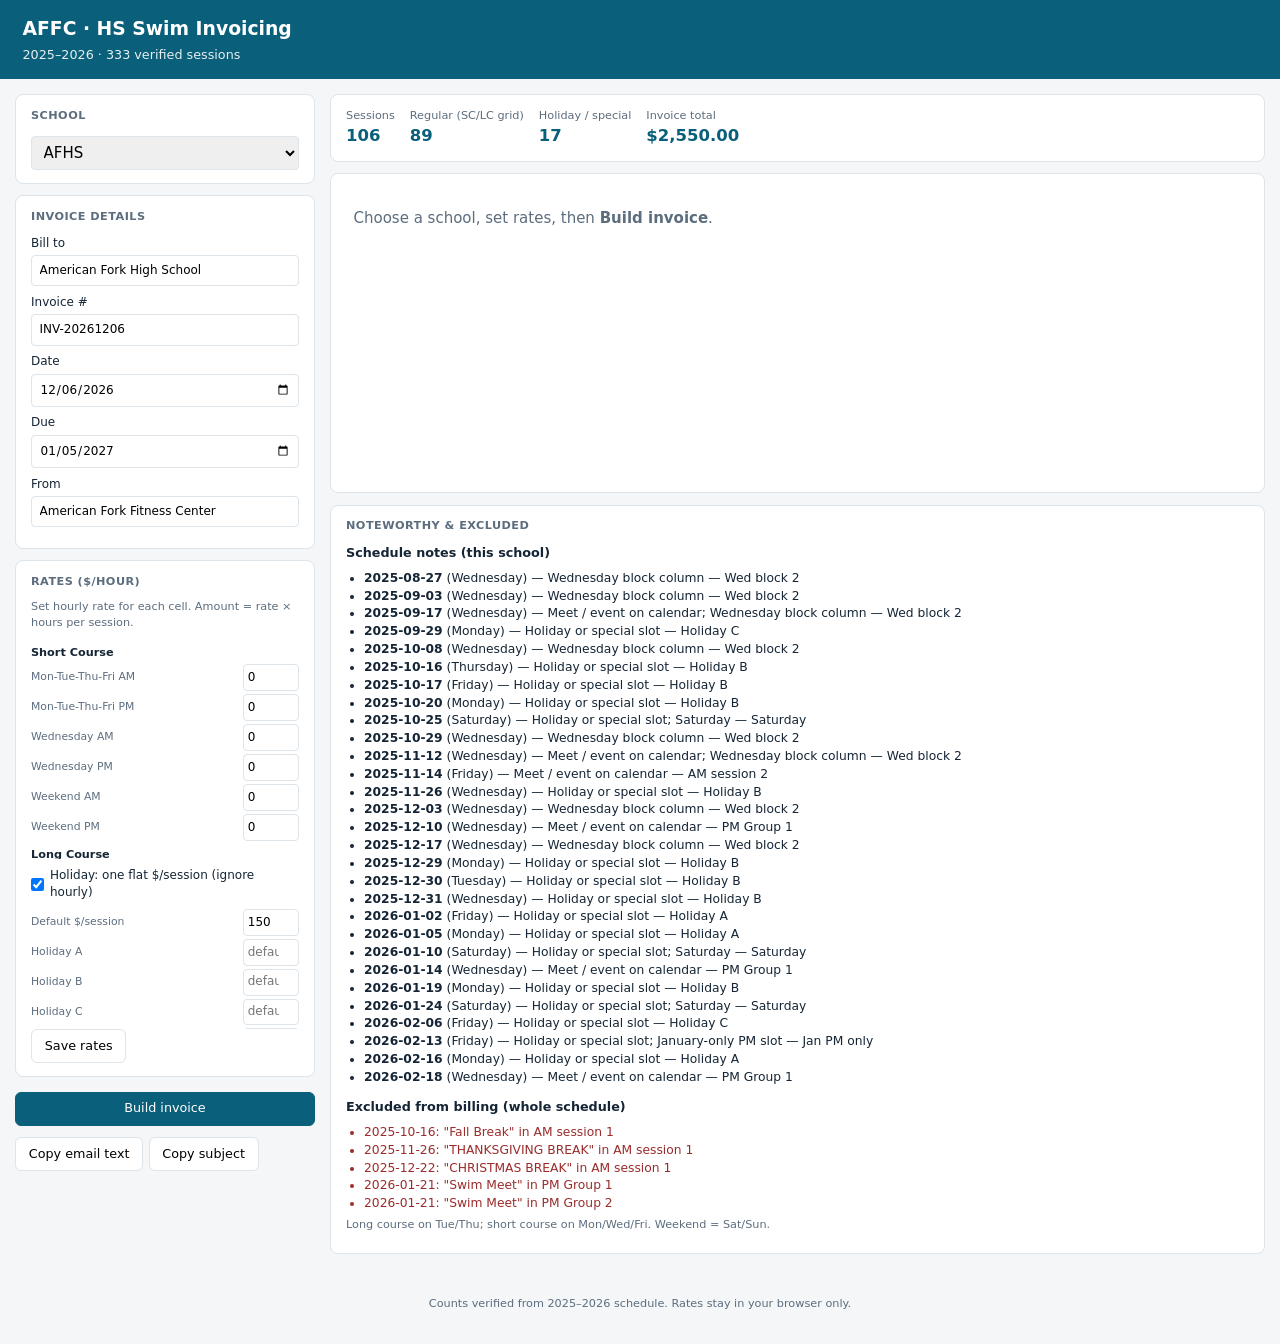
==== index.html @ 0ae1c866 "Initial commit: AFFC HS swim invoicing site (2025-2026) Co-authored-by: Cursor <cursoragent@cursor.c" ====
<!DOCTYPE html>
<html lang="en">
<head>
  <meta charset="UTF-8" />
  <meta name="viewport" content="width=device-width, initial-scale=1" />
  <title>AFFC HS Swim Invoicing</title>
  <link rel="stylesheet" href="app.css" />
</head>
<body>
  <header>
    <h1>AFFC · HS Swim Invoicing</h1>
    <p class="tag">2025–2026 · <span id="session-count">—</span> sessions</p>
  </header>

  <div class="layout">
    <aside class="sidebar">
      <section class="panel">
        <h2>School</h2>
        <select id="school">
          <option value="AFHS">AFHS</option>
          <option value="LPHS">LPHS</option>
          <option value="PGHS">PGHS</option>
          <option value="SKYR">SKYR</option>
        </select>
      </section>

      <section class="panel">
        <h2>Invoice details</h2>
        <label>Bill to <input id="bill-to" /></label>
        <label>Invoice # <input id="inv-num" /></label>
        <label>Date <input type="date" id="inv-date" /></label>
        <label>Due <input type="date" id="inv-due" /></label>
        <label>From <input id="inv-from" value="American Fork Fitness Center" /></label>
      </section>

      <section class="panel">
        <h2>Rates ($/hour)</h2>
        <p class="help">Set hourly rate for each cell. Amount = rate × hours per session.</p>
        <div id="rate-table" class="rate-table"></div>
        <label class="check"><input type="checkbox" id="holiday-flat" /> Holiday: one flat $/session (ignore hourly)</label>
        <div id="holiday-rates" class="rate-table compact"></div>
        <button type="button" class="btn" id="save-rates">Save rates</button>
        <span id="saved-msg" class="saved-msg"></span>
      </section>

      <button type="button" class="btn primary block" id="build-invoice">Build invoice</button>
      <div class="copy-row">
        <button type="button" class="btn" id="copy-text">Copy email text</button>
        <button type="button" class="btn" id="copy-subject">Copy subject</button>
      </div>
    </aside>

    <main class="main">
      <section class="panel summary-bar" id="summary-bar"></section>

      <article class="invoice-doc" id="invoice-doc">
        <p class="placeholder">Choose a school, set rates, then <strong>Build invoice</strong>.</p>
      </article>

      <section class="panel noteworthy-panel">
        <h2>Noteworthy &amp; excluded</h2>
        <div id="noteworthy"></div>
      </section>
    </main>
  </div>

  <footer>
    <p>Counts verified from 2025–2026 schedule. Rates stay in your browser only.</p>
  </footer>

  <textarea id="clipboard-buffer" class="sr-only" aria-hidden="true"></textarea>
  <script src="app.js"></script>
</body>
</html>
---- app.css ----
:root {
  --bg: #f4f6f8;
  --card: #fff;
  --ink: #152535;
  --muted: #5c6d7e;
  --line: #dde4ea;
  --brand: #0a5f7a;
  --brand-light: #e6f3f7;
  --sc: #1a6b4a;
  --lc: #b45309;
  --hol: #6b4fa0;
  --radius: 8px;
  font-family: "Segoe UI", system-ui, sans-serif;
  font-size: 15px;
  line-height: 1.45;
}

* { box-sizing: border-box; }
body { margin: 0; background: var(--bg); color: var(--ink); }

header {
  background: var(--brand);
  color: #fff;
  padding: 1rem 1.5rem;
}
header h1 { margin: 0; font-size: 1.25rem; font-weight: 600; }
.tag { margin: 0.25rem 0 0; opacity: 0.9; font-size: 0.85rem; }

.layout {
  display: grid;
  grid-template-columns: 300px 1fr;
  gap: 1rem;
  max-width: 1280px;
  margin: 0 auto;
  padding: 1rem;
  align-items: start;
}

@media (max-width: 900px) {
  .layout { grid-template-columns: 1fr; }
}

.sidebar { display: flex; flex-direction: column; gap: 0.75rem; }
.panel {
  background: var(--card);
  border: 1px solid var(--line);
  border-radius: var(--radius);
  padding: 0.85rem 1rem;
}
.panel h2 {
  margin: 0 0 0.6rem;
  font-size: 0.75rem;
  text-transform: uppercase;
  letter-spacing: 0.04em;
  color: var(--muted);
  font-weight: 600;
}

label { display: block; margin-bottom: 0.5rem; font-size: 0.8rem; font-weight: 500; }
input, select {
  width: 100%;
  margin-top: 0.2rem;
  padding: 0.4rem 0.5rem;
  border: 1px solid var(--line);
  border-radius: 4px;
  font: inherit;
}
.help { font-size: 0.75rem; color: var(--muted); margin: 0 0 0.5rem; }
.check { display: flex; align-items: center; gap: 0.4rem; font-size: 0.8rem; margin: 0.5rem 0; }
.check input { width: auto; margin: 0; }

.btn {
  padding: 0.45rem 0.85rem;
  border: 1px solid var(--line);
  background: var(--card);
  border-radius: 6px;
  cursor: pointer;
  font: inherit;
  font-size: 0.85rem;
}
.btn:hover { background: #f0f3f6; }
.btn.primary { background: var(--brand); color: #fff; border-color: var(--brand); }
.btn.primary:hover { background: #084d63; }
.btn.block { width: 100%; margin-top: 0.25rem; }
.copy-row { display: flex; gap: 0.35rem; flex-wrap: wrap; }
.saved-msg { font-size: 0.75rem; color: var(--sc); margin-left: 0.35rem; }

.rate-table { font-size: 0.72rem; max-height: 220px; overflow-y: auto; }
.rate-table.compact { max-height: 120px; }
.rate-row {
  display: grid;
  grid-template-columns: 1fr 56px;
  gap: 0.25rem;
  align-items: center;
  margin-bottom: 0.2rem;
}
.rate-row span { color: var(--muted); line-height: 1.2; }
.rate-row input { margin: 0; padding: 0.25rem; font-size: 0.8rem; }

.main { display: flex; flex-direction: column; gap: 0.75rem; min-width: 0; }

.summary-bar {
  display: flex;
  flex-wrap: wrap;
  gap: 1rem;
  font-size: 0.9rem;
}
.summary-bar strong { color: var(--brand); font-size: 1.1rem; }
.summary-bar .muted { color: var(--muted); font-size: 0.75rem; display: block; }

.invoice-doc {
  background: var(--card);
  border: 1px solid var(--line);
  border-radius: var(--radius);
  padding: 1.25rem 1.5rem;
  min-height: 320px;
}
.invoice-doc .placeholder { color: var(--muted); }

.inv-head { margin-bottom: 1.25rem; border-bottom: 2px solid var(--brand); padding-bottom: 0.75rem; }
.inv-head h2 { margin: 0; font-size: 1.15rem; }
.inv-meta { font-size: 0.85rem; color: var(--muted); margin-top: 0.35rem; }

.billing-section { margin: 1.25rem 0; }
.billing-section > h3 {
  margin: 0 0 0.5rem;
  font-size: 0.95rem;
  padding: 0.35rem 0.6rem;
  border-radius: 4px;
  color: #fff;
}
.billing-section.sc > h3 { background: var(--sc); }
.billing-section.lc > h3 { background: var(--lc); }
.billing-section.holiday > h3 { background: var(--hol); }
.billing-section.notes > h3 { background: #4a5568; }

.day-block { margin: 0.75rem 0 0.75rem 0.5rem; }
.day-block h4 {
  margin: 0 0 0.35rem;
  font-size: 0.85rem;
  color: var(--ink);
  border-left: 3px solid var(--line);
  padding-left: 0.5rem;
}

table.inv {
  width: 100%;
  border-collapse: collapse;
  font-size: 0.82rem;
  margin-bottom: 0.5rem;
}
table.inv th, table.inv td {
  border: 1px solid var(--line);
  padding: 0.35rem 0.5rem;
  text-align: left;
}
table.inv th { background: #f8fafb; font-weight: 600; }
table.inv td.num, table.inv th.num { text-align: right; }
table.inv tr.subtotal td { font-weight: 600; background: var(--brand-light); }

.grand-total {
  text-align: right;
  font-size: 1.2rem;
  font-weight: 700;
  margin-top: 1rem;
  padding-top: 0.75rem;
  border-top: 2px solid var(--brand);
}

.noteworthy-panel { font-size: 0.82rem; }
.noteworthy-panel ul { margin: 0.25rem 0; padding-left: 1.2rem; }
.noteworthy-panel .excluded { color: #9b2c2c; }

footer {
  text-align: center;
  padding: 1rem;
  font-size: 0.75rem;
  color: var(--muted);
}

.sr-only {
  position: absolute;
  width: 1px;
  height: 1px;
  overflow: hidden;
  clip: rect(0,0,0,0);
}
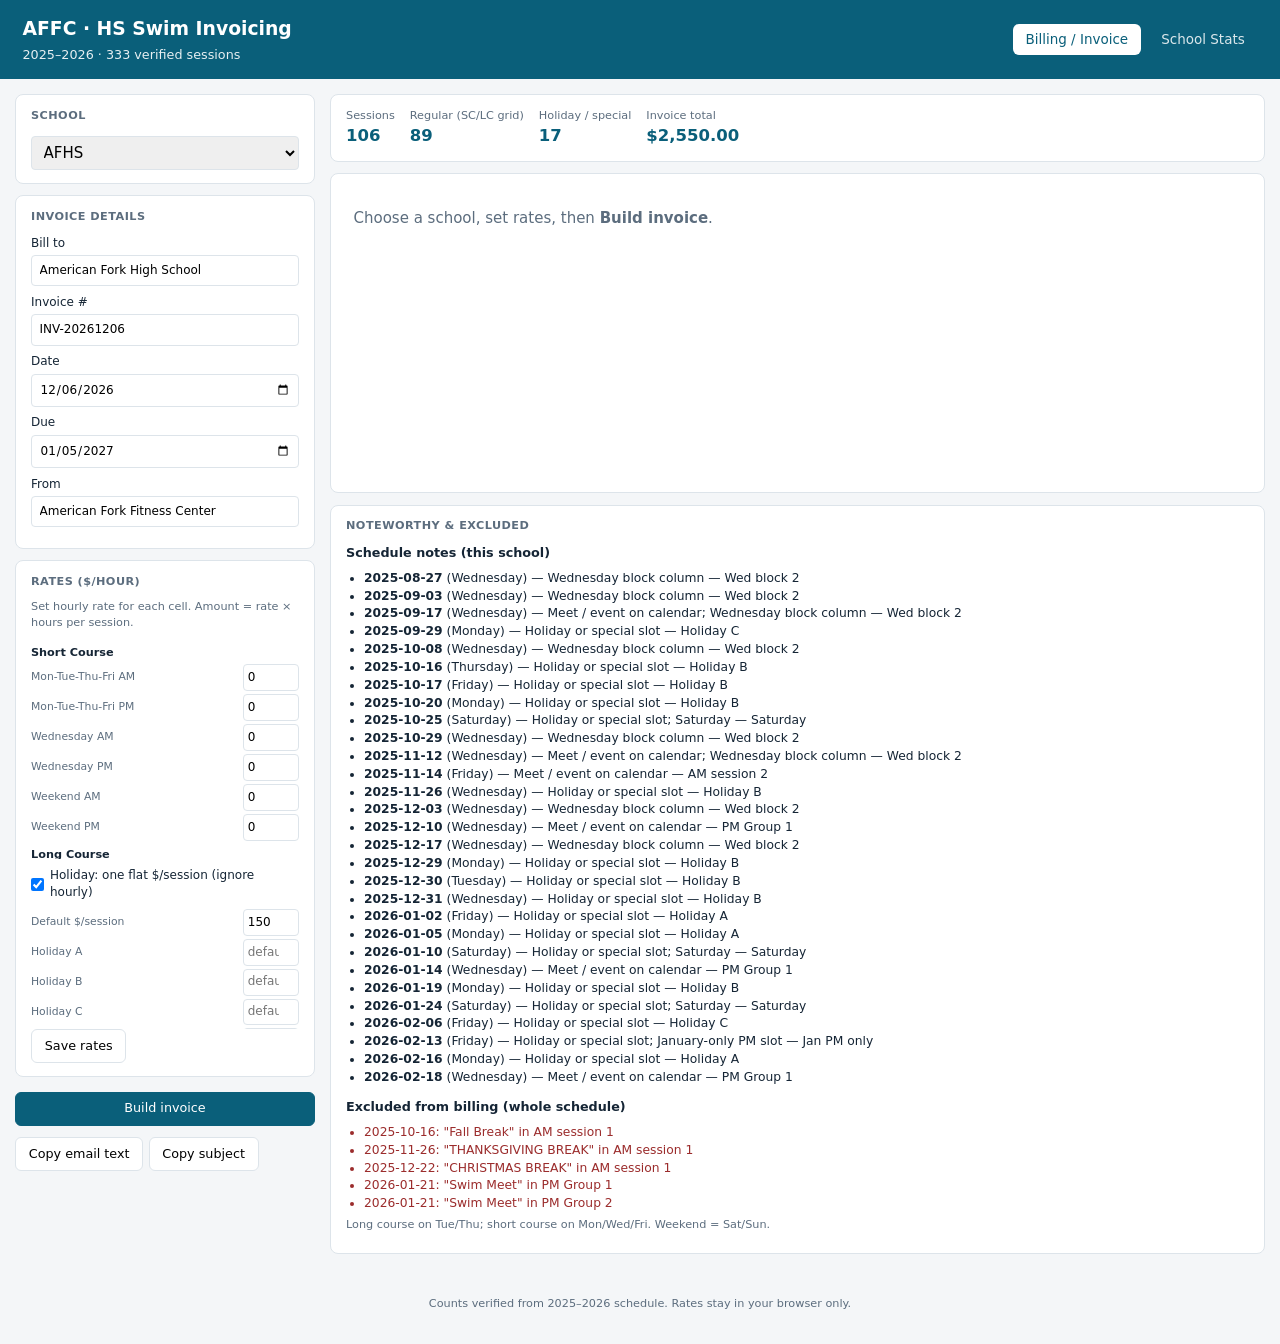
==== commit d98bf6ea: "Add school stats page with Excel verification and full session breakdowns. Co-authored-by: Cursor <c" ====
--- a/index.html
+++ b/index.html
@@ -7,9 +7,17 @@
   <link rel="stylesheet" href="app.css" />
 </head>
 <body>
-  <header>
-    <h1>AFFC · HS Swim Invoicing</h1>
-    <p class="tag">2025–2026 · <span id="session-count">—</span> sessions</p>
+  <header class="site-nav">
+    <div class="nav-inner">
+      <div>
+        <h1>AFFC · HS Swim Invoicing</h1>
+        <p class="tag">2025–2026 · <span id="session-count">—</span> sessions</p>
+      </div>
+      <nav>
+        <a href="index.html" class="active">Billing / Invoice</a>
+        <a href="stats.html">School Stats</a>
+      </nav>
+    </div>
   </header>
 
   <div class="layout">
--- a/app.css
+++ b/app.css
@@ -18,13 +18,35 @@
 * { box-sizing: border-box; }
 body { margin: 0; background: var(--bg); color: var(--ink); }
 
-header {
+header, header.site-nav {
   background: var(--brand);
   color: #fff;
   padding: 1rem 1.5rem;
 }
 header h1 { margin: 0; font-size: 1.25rem; font-weight: 600; }
 .tag { margin: 0.25rem 0 0; opacity: 0.9; font-size: 0.85rem; }
+
+.site-nav { padding: 0.85rem 1.5rem; }
+.nav-inner {
+  max-width: 1400px;
+  margin: 0 auto;
+  display: flex;
+  justify-content: space-between;
+  align-items: center;
+  flex-wrap: wrap;
+  gap: 1rem;
+}
+.site-nav nav { display: flex; gap: 0.5rem; }
+.site-nav nav a {
+  color: rgba(255,255,255,0.85);
+  text-decoration: none;
+  padding: 0.4rem 0.85rem;
+  border-radius: 6px;
+  font-size: 0.9rem;
+  font-weight: 500;
+}
+.site-nav nav a:hover { background: rgba(255,255,255,0.15); color: #fff; }
+.site-nav nav a.active { background: #fff; color: var(--brand); }
 
 .layout {
   display: grid;
